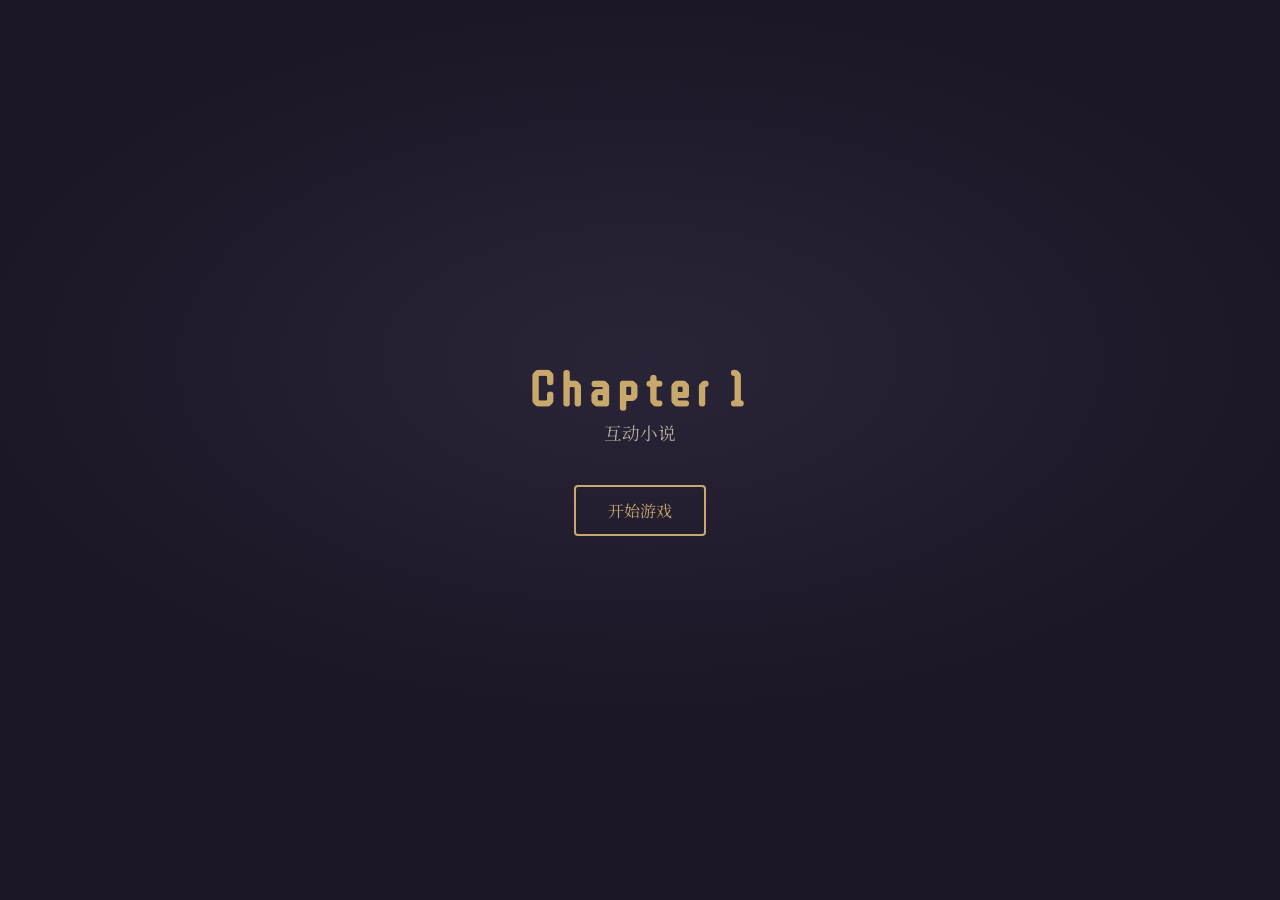
==== index.html @ e301a047 "0.1version" ====
<!DOCTYPE html>
<html lang="zh-CN">
<head>
  <meta charset="UTF-8" />
  <meta name="viewport" content="width=device-width, initial-scale=1.0" />
  <title>Chapter 1 · 互动小说</title>
  <link rel="stylesheet" href="style.css" />
  <link rel="preconnect" href="https://fonts.googleapis.com" />
  <link rel="preconnect" href="https://fonts.gstatic.com" crossorigin />
  <link href="https://fonts.googleapis.com/css2?family=Noto+Serif+SC:wght@400;600;700&family=ZCOOL+QingKe+HuangYou&display=swap" rel="stylesheet" />
</head>
<body>
  <div id="app">
    <section id="title-screen" class="screen active">
      <div class="title-content">
        <h1 class="game-title">Chapter 1</h1>
        <p class="game-subtitle">互动小说</p>
        <button id="start-btn" class="btn-primary">开始游戏</button>
      </div>
    </section>

    <section id="story-screen" class="screen">
      <div class="game-canvas-wrap">
        <div id="game-canvas" class="game-canvas">
          <div class="story-viewport">
        <!-- 场景背景图（可替换） -->
        <div id="scene-bg" class="scene-bg">
          <img id="scene-bg-img" class="scene-bg-img" alt="" />
        </div>
        <!-- 角色立绘（可替换，有台词时显示） -->
        <div id="character-wrap" class="character-wrap hidden">
          <img id="character-img" class="character-img" alt="" />
        </div>
        <!-- 左上角文本框（方框）：场景念白 + 对话以历史记录形式展示 -->
        <div id="text-box" class="text-box">
          <div class="text-box-header">
            对话 <span class="text-box-hint">点击收起</span>
          </div>
          <div id="text-box-content" class="text-box-inner"></div>
        </div>
        <div id="choices-container" class="choices-container"></div>
        <!-- 右下角手机图标：前往下一场景（仅场景末显示） -->
        <button id="phone-btn" class="icon-btn hidden" title="前往下一场景" aria-label="前往下一场景">
          <svg class="phone-icon" viewBox="0 0 24 24" fill="none" stroke="currentColor" stroke-width="2">
            <rect x="5" y="2" width="14" height="20" rx="2" ry="2"/>
            <line x1="12" y1="18" x2="12" y2="18"/>
          </svg>
        </button>
        <!-- 左下角物品栏按钮 -->
        <button id="inventory-btn" class="icon-btn hidden" title="物品栏" aria-label="物品栏">
          <svg class="inventory-icon" viewBox="0 0 24 24" fill="none" stroke="currentColor" stroke-width="2">
            <path d="M21 16V8a2 2 0 0 0-1-1.73l-7-4a2 2 0 0 0-2 0l-7 4A2 2 0 0 0 3 8v8a2 2 0 0 0 1 1.73l7 4a2 2 0 0 0 2 0l7-4A2 2 0 0 0 21 16z"/>
            <polyline points="3.27 6.96 12 12.01 20.73 6.96"/>
            <line x1="12" y1="22.08" x2="12" y2="12"/>
          </svg>
        </button>
          </div>
        </div>
      </div>
    </section>

    <section id="end-screen" class="screen">
      <div class="end-content">
        <h2>Chapter 1 · 完</h2>
        <p id="end-message" class="end-message"></p>
        <button id="restart-btn" class="btn-primary">重新开始</button>
      </div>
    </section>
  </div>
  <script src="assets/config.js"></script>
  <script src="script.js"></script>
</body>
</html>
---- style.css ----
/* ===== 基础与变量 ===== */
:root {
  --bg-dark: #1a1625;
  --bg-panel: rgba(30, 26, 40, 0.92);
  --text-primary: #f0ebe3;
  --text-secondary: #b8b0a0;
  --accent: #c9a86c;
  --accent-hover: #e0c88a;
  --border-subtle: rgba(201, 168, 108, 0.35);
  --font-serif: "Noto Serif SC", "SimSun", serif;
  --font-display: "ZCOOL QingKe HuangYou", "Noto Serif SC", serif;
  --shadow-soft: 0 4px 24px rgba(0, 0, 0, 0.4);
  --game-scale: 1;
}

* {
  box-sizing: border-box;
  margin: 0;
  padding: 0;
}

html, body {
  height: 100%;
  overflow: hidden;
  font-family: var(--font-serif);
  background: var(--bg-dark);
  color: var(--text-primary);
}

#app {
  height: 100%;
  position: relative;
}

.screen {
  position: absolute;
  inset: 0;
  display: none;
  align-items: center;
  justify-content: center;
  padding: 1.5rem;
}

.screen.active {
  display: flex;
}

/* ===== 标题界面 ===== */
#title-screen {
  background: radial-gradient(ellipse 80% 60% at 50% 40%, #2a2438 0%, #1a1625 70%);
}

.title-content {
  text-align: center;
  max-width: 420px;
}

.game-title {
  font-family: var(--font-display);
  font-size: clamp(2rem, 6vw, 3rem);
  font-weight: 700;
  color: var(--accent);
  letter-spacing: 0.15em;
  margin-bottom: 0.5rem;
}

.game-subtitle {
  font-size: 1.1rem;
  color: var(--text-secondary);
  margin-bottom: 2.5rem;
}

.btn-primary {
  font-family: var(--font-serif);
  font-size: 1rem;
  padding: 0.75rem 2rem;
  background: transparent;
  color: var(--accent);
  border: 2px solid var(--accent);
  border-radius: 4px;
  cursor: pointer;
  transition: background 0.2s, color 0.2s, transform 0.15s;
}

.btn-primary:hover {
  background: var(--accent);
  color: var(--bg-dark);
  transform: translateY(-2px);
}

/* ===== 故事界面：固定分辨率 1920×1080 ===== */
#story-screen {
  padding: 0;
  align-items: center;
  justify-content: center;
}

.game-canvas-wrap {
  width: 100%;
  height: 100%;
  display: flex;
  align-items: center;
  justify-content: center;
  background: var(--bg-dark);
  overflow: hidden;
}

.game-canvas {
  width: 1920px;
  height: 1080px;
  position: relative;
  flex-shrink: 0;
  transform: scale(var(--game-scale));
  transform-origin: center center;
}

.story-viewport {
  width: 100%;
  height: 100%;
  position: relative;
  overflow: hidden;
}

/* 场景背景图（可替换）：按 1920×1080 裁剪填充 */
.scene-bg {
  position: absolute;
  inset: 0;
  z-index: 0;
  background: linear-gradient(180deg, #252030 0%, #1a1625 50%);
}

.scene-bg-img {
  width: 100%;
  height: 100%;
  object-fit: cover;
  object-position: center;
  display: block;
}

.scene-bg-img[src=""],
.scene-bg-img:not([src]) {
  opacity: 0;
}

/* 角色立绘（可替换），位置基于 1920×1080 */
.character-wrap {
  position: absolute;
  right: 40px;
  bottom: 130px;
  max-width: 760px;
  max-height: 810px;
  z-index: 2;
  display: flex;
  align-items: flex-end;
  justify-content: flex-end;
}

.character-wrap.hidden {
  display: none;
}

.character-img {
  max-height: 810px;
  width: auto;
  object-fit: contain;
  object-position: bottom;
  filter: drop-shadow(0 4px 20px rgba(0, 0, 0, 0.35));
}

/* 左上角文本框（方框展示），尺寸基于 1920×1080 画布 */
.text-box {
  position: absolute;
  top: 20px;
  left: 20px;
  width: 520px;
  max-width: calc(100% - 40px);
  height: calc(100vh * 0.65);
  z-index: 3;
  border: 2px solid var(--border-subtle);
  border-radius: 8px;
  background: var(--bg-panel);
  box-shadow: var(--shadow-soft);
  overflow: hidden;
  transition: all 0.3s ease;
  cursor: pointer;
}

/* 对话框收起状态：只有标题栏可见 */
.text-box.collapsed {
  height: 36px;
}

.text-box.collapsed .text-box-inner {
  display: none;
}

.text-box-header {
  display: none;
  padding: 6px 16px;
  font-size: 12px;
  color: var(--text-secondary);
  background: var(--bg-panel);
  border-bottom: 1px solid var(--border-subtle);
}

.text-box.collapsed .text-box-header {
  display: block;
}

.text-box-hint {
  display: inline-block;
  font-size: 10px;
  color: var(--text-muted);
  opacity: 0.6;
}

.text-box-inner {
  padding: 16px 20px;
  overflow-y: auto;
  height: calc(100% - 32px);
  scroll-behavior: smooth;
}

/* 自定义滚动条 */
.text-box-inner::-webkit-scrollbar {
  width: 6px;
}

.text-box-inner::-webkit-scrollbar-track {
  background: transparent;
}

.text-box-inner::-webkit-scrollbar-thumb {
  background: var(--border-subtle);
  border-radius: 3px;
}

.text-box-inner::-webkit-scrollbar-thumb:hover {
  background: var(--text-muted);
}

/* 场景念白：每段为一块，可滚动查看前文 */
.text-box-inner .narrative-block {
  font-size: 16px;
  line-height: 1.8;
  color: var(--text-primary);
  white-space: pre-line;
  margin: 0 0 0.75rem 0;
}

.text-box-inner .narrative-block.document {
  font-size: 0.85rem;
  line-height: 1.7;
  color: var(--text-secondary);
}

/* 对话：聊天记录形式，角色 + 台词，可看到前面说了什么 */
.text-box-inner .dialogue-line {
  margin: 0.5rem 0;
  font-size: 0.95rem;
  line-height: 1.65;
}

.text-box-inner .dialogue-line .speaker {
  color: var(--accent);
  font-weight: 600;
  margin-right: 0.35rem;
}

/* 选项 */
.choices-container {
  position: absolute;
  left: 20px;
  bottom: 80px;
  max-width: 520px;
  display: flex;
  flex-wrap: wrap;
  gap: 8px;
  z-index: 4;
}

.choices-container:empty {
  display: none;
}

.choice-btn {
  font-family: var(--font-serif);
  font-size: 0.9rem;
  padding: 0.5rem 1rem;
  background: var(--bg-panel);
  color: var(--text-primary);
  border: 1px solid var(--border-subtle);
  border-radius: 6px;
  cursor: pointer;
  transition: border-color 0.2s, background 0.2s, color 0.2s;
}

.choice-btn:hover {
  border-color: var(--accent);
  background: rgba(201, 168, 108, 0.12);
  color: var(--accent-hover);
}

/* ===== 右下角图标按钮（统一风格） ===== */
.icon-btn {
  position: fixed;
  bottom: 20px;
  width: 54px;
  height: 54px;
  border-radius: 50%;
  background: rgba(201, 168, 108, 0.15);
  border: 2px solid rgba(201, 168, 108, 0.5);
  cursor: pointer;
  display: flex;
  align-items: center;
  justify-content: center;
  transition: all 0.3s ease;
  backdrop-filter: blur(8px);
  box-shadow:
    0 4px 20px rgba(0, 0, 0, 0.3),
    inset 0 1px 0 rgba(255, 255, 255, 0.1);
}

.icon-btn:hover {
  background: rgba(201, 168, 108, 0.35);
  border-color: rgba(201, 168, 108, 0.8);
  transform: scale(1.08);
  box-shadow:
    0 6px 28px rgba(201, 168, 108, 0.25),
    inset 0 1px 0 rgba(255, 255, 255, 0.15);
}

.icon-btn:active {
  transform: scale(0.96);
}

.icon-btn.hidden {
  display: none;
}

/* 手机按钮 */
#phone-btn {
  right: 90px;
}

/* 物品栏按钮 */
#inventory-btn {
  right: 20px;
}

.icon-btn svg {
  width: 26px;
  height: 26px;
  color: rgba(201, 168, 108, 0.9);
  filter: drop-shadow(0 1px 2px rgba(0, 0, 0, 0.3));
  transition: color 0.3s ease;
}

.icon-btn:hover svg {
  color: #e0c88a;
}

/* ===== 结束界面 ===== */
#end-screen {
  background: var(--bg-dark);
}

.end-content {
  text-align: center;
  max-width: 360px;
}

.end-content h2 {
  font-family: var(--font-display);
  font-size: 1.5rem;
  color: var(--accent);
  margin-bottom: 1rem;
}

.end-message {
  color: var(--text-secondary);
  line-height: 1.7;
  margin-bottom: 1.5rem;
}

#restart-btn {
  margin-top: 0.5rem;
}

/* ===== 过渡 ===== */
.text-box-inner .narrative-block,
.text-box-inner .dialogue-line {
  animation: fadeIn 0.3s ease-out;
}

/* 角色立绘可点击推进，提示 */
.character-wrap.clickable {
  cursor: pointer;
}
.character-wrap.clickable:hover {
  filter: brightness(1.05);
}

@keyframes fadeIn {
  from { opacity: 0; transform: translateY(4px); }
  to { opacity: 1; transform: translateY(0); }
}

/* ===== 互动元素层 ===== */
.interaction-layer {
  position: absolute;
  inset: 0;
  z-index: 1;
  pointer-events: none;
}

.interaction-hotspot {
  position: absolute;
  cursor: pointer;
  border-radius: 8px;
  background: rgba(201, 168, 108, 0.08);
  border: 2px solid rgba(201, 168, 108, 0.25);
  transition: background 0.2s, border-color 0.2s;
  pointer-events: auto;
  overflow: visible;
}

.interaction-hotspot:hover,
.interaction-hotspot:active {
  background: rgba(201, 168, 108, 0.2);
  border-color: rgba(201, 168, 108, 0.6);
}

/* 有图片时隐藏默认边框和提示 */
.interaction-hotspot:has(.interaction-img) {
  background: transparent;
  border: none;
}

.interaction-hotspot .interaction-img {
  width: 100%;
  height: 100%;
  object-fit: contain;
  object-position: center;
  display: block;
  border-radius: 8px;
  pointer-events: none;
}

/* 有图片时悬停边框 */
.interaction-hotspot:has(.interaction-img):hover {
  border: 2px solid rgba(201, 168, 108, 0.6);
}

/* 无图片时显示名称提示 */
.interaction-hotspot:not(:has(.interaction-img))::after {
  content: attr(title);
  position: absolute;
  bottom: calc(100% + 8px);
  left: 50%;
  transform: translateX(-50%);
  padding: 4px 10px;
  background: var(--bg-panel);
  border: 1px solid var(--border-subtle);
  border-radius: 4px;
  font-size: 0.8rem;
  color: var(--accent);
  white-space: nowrap;
  opacity: 0;
  pointer-events: none;
  transition: opacity 0.2s;
}

.interaction-hotspot:not(:has(.interaction-img)):hover::after {
  opacity: 1;
}

/* ===== 互动弹窗 ===== */
.interaction-popup {
  position: absolute;
  inset: 0;
  z-index: 10;
  display: flex;
  align-items: center;
  justify-content: center;
  background: rgba(0, 0, 0, 0.6);
  backdrop-filter: blur(4px);
  pointer-events: auto;
}

.interaction-popup.hidden {
  display: none;
}

.interaction-popup .popup-content {
  background: var(--bg-panel);
  border: 2px solid var(--border-subtle);
  border-radius: 12px;
  padding: 24px 32px;
  max-width: 480px;
  width: 90%;
  box-shadow: var(--shadow-soft);
  animation: fadeIn 0.25s ease-out;
}

.interaction-popup .popup-title {
  font-family: var(--font-display);
  font-size: 1.3rem;
  color: var(--accent);
  margin-bottom: 12px;
  padding-bottom: 10px;
  border-bottom: 1px solid var(--border-subtle);
}

.interaction-popup .popup-desc {
  font-size: 1rem;
  line-height: 1.8;
  color: var(--text-primary);
  white-space: pre-line;
  margin-bottom: 20px;
}

.interaction-popup .popup-close {
  display: block;
  width: 100%;
  font-family: var(--font-serif);
  font-size: 0.95rem;
  padding: 10px;
  background: transparent;
  color: var(--accent);
  border: 1px solid var(--border-subtle);
  border-radius: 6px;
  cursor: pointer;
  transition: background 0.2s, border-color 0.2s;
}

.interaction-popup .popup-close:hover {
  background: rgba(201, 168, 108, 0.1);
  border-color: var(--accent);
}

/* ===== 手机下拉菜单 ===== */
.phone-menu {
  position: absolute;
  bottom: 80px;
  right: 20px;
  width: 240px;
  z-index: 6;
  background: var(--bg-panel);
  border: 2px solid var(--border-subtle);
  border-radius: 12px;
  box-shadow: var(--shadow-soft);
  overflow: hidden;
  animation: slideUp 0.2s ease-out;
}

.phone-menu.hidden {
  display: none;
}

@keyframes slideUp {
  from {
    opacity: 0;
    transform: translateY(12px);
  }
  to {
    opacity: 1;
    transform: translateY(0);
  }
}

.phone-menu-header {
  padding: 12px 16px;
  font-family: var(--font-display);
  font-size: 1rem;
  color: var(--accent);
  border-bottom: 1px solid var(--border-subtle);
  background: rgba(201, 168, 108, 0.08);
}

.phone-menu-list {
  max-height: 320px;
  overflow-y: auto;
}

.phone-menu-item {
  display: block;
  width: 100%;
  padding: 10px 16px;
  font-family: var(--font-serif);
  font-size: 0.95rem;
  color: var(--text-primary);
  background: transparent;
  border: none;
  border-bottom: 1px solid rgba(201, 168, 108, 0.1);
  cursor: pointer;
  text-align: left;
  transition: background 0.15s, color 0.15s;
}

.phone-menu-item:hover {
  background: rgba(201, 168, 108, 0.12);
  color: var(--accent-hover);
}

.phone-menu-item.current {
  color: var(--accent);
  background: rgba(201, 168, 108, 0.08);
  font-weight: 600;
}

.phone-menu-item.current::before {
  content: '▶ ';
  font-size: 0.7rem;
}

.phone-menu-close {
  display: block;
  width: 100%;
  padding: 12px 16px;
  font-family: var(--font-serif);
  font-size: 0.9rem;
  color: var(--text-secondary);
  background: transparent;
  border: none;
  border-top: 1px solid var(--border-subtle);
  cursor: pointer;
  text-align: center;
  transition: background 0.15s, color 0.15s;
}

.phone-menu-close:hover {
  background: rgba(201, 168, 108, 0.08);
  color: var(--text-primary);
}

/* ——— 物品栏系统 ——— */
.inventory-btn {
  border: 2px solid rgba(201, 168, 108, 0.5);
}

.inventory-btn:hover {
  border-color: rgba(201, 168, 108, 0.8);
}

.inventory-icon {
  width: 26px;
  height: 26px;
}

.inventory-ui {
  position: fixed;
  right: 20px;
  bottom: 90px;
  width: 220px;
  max-height: 320px;
  background: rgba(30, 26, 40, 0.92);
  border: 2px solid rgba(201, 168, 108, 0.4);
  border-radius: 12px;
  overflow: hidden;
  z-index: 100;
  backdrop-filter: blur(12px);
  box-shadow:
    0 8px 32px rgba(0, 0, 0, 0.5),
    inset 0 1px 0 rgba(255, 255, 255, 0.05);
}

.inventory-ui.hidden {
  display: none;
}

.inventory-header {
  padding: 14px 16px;
  font-family: var(--font-serif);
  font-size: 1rem;
  font-weight: 600;
  color: var(--accent);
  background: rgba(201, 168, 108, 0.12);
  border-bottom: 1px solid rgba(201, 168, 108, 0.3);
  cursor: pointer;
}

.inventory-items {
  padding: 10px;
  max-height: 240px;
  overflow-y: auto;
}

.inventory-items::-webkit-scrollbar {
  width: 6px;
}

.inventory-items::-webkit-scrollbar-track {
  background: rgba(0, 0, 0, 0.2);
  border-radius: 3px;
}

.inventory-items::-webkit-scrollbar-thumb {
  background: rgba(201, 168, 108, 0.4);
  border-radius: 3px;
}

.inventory-empty {
  padding: 20px;
  text-align: center;
  font-family: var(--font-serif);
  font-size: 0.9rem;
  color: var(--text-secondary);
  opacity: 0.7;
}

.inventory-item-btn {
  display: block;
  width: 100%;
  padding: 12px 14px;
  margin-bottom: 6px;
  font-family: var(--font-serif);
  font-size: 0.95rem;
  color: var(--text-primary);
  background: rgba(201, 168, 108, 0.08);
  border: 1px solid rgba(201, 168, 108, 0.2);
  border-radius: 6px;
  cursor: pointer;
  text-align: left;
  transition: all 0.2s ease;
}

.inventory-item-btn:hover {
  background: rgba(201, 168, 108, 0.2);
  border-color: var(--accent);
}

/* ——— 物品查看弹窗 ——— */
.item-view-popup {
  position: fixed;
  top: 0;
  left: 0;
  width: 100%;
  height: 100%;
  background: rgba(0, 0, 0, 0.75);
  backdrop-filter: blur(4px);
  display: flex;
  align-items: center;
  justify-content: center;
  z-index: 200;
}

.item-view-popup.hidden {
  display: none;
}

.item-view-inner {
  position: relative;
  width: 90%;
  max-width: 600px;
  max-height: 80vh;
  background: rgba(30, 26, 40, 0.98);
  border: 2px solid rgba(201, 168, 108, 0.4);
  border-radius: 12px;
  overflow: hidden;
  backdrop-filter: blur(12px);
  box-shadow:
    0 12px 48px rgba(0, 0, 0, 0.6),
    inset 0 1px 0 rgba(255, 255, 255, 0.05);
  z-index: 1;
}

.item-view-content {
  max-height: 80vh;
  padding: 28px;
  overflow-y: auto;
}

.item-view-content::-webkit-scrollbar {
  width: 6px;
}

.item-view-content::-webkit-scrollbar-track {
  background: rgba(0, 0, 0, 0.2);
}

.item-view-content::-webkit-scrollbar-thumb {
  background: rgba(201, 168, 108, 0.4);
  border-radius: 3px;
}

.item-view-close-btn {
  position: absolute;
  top: 12px;
  right: 12px;
  width: 32px;
  height: 32px;
  background: rgba(201, 168, 108, 0.15);
  border: 1px solid rgba(201, 168, 108, 0.4);
  border-radius: 50%;
  color: rgba(201, 168, 108, 0.8);
  font-size: 1.2rem;
  line-height: 1;
  cursor: pointer;
  display: flex;
  align-items: center;
  justify-content: center;
  transition: all 0.2s ease;
  z-index: 10;
}

.item-view-close-btn:hover {
  background: rgba(201, 168, 108, 0.3);
  border-color: rgba(201, 168, 108, 0.7);
  color: #e0c88a;
}

.item-view-title {
  font-family: var(--font-serif);
  font-size: 1.4rem;
  font-weight: 700;
  color: var(--accent);
  margin-bottom: 18px;
  padding-bottom: 14px;
  border-bottom: 1px solid rgba(201, 168, 108, 0.3);
}

.item-view-text {
  font-family: var(--font-serif);
  font-size: 1rem;
  color: var(--text-primary);
  line-height: 1.8;
}

.item-view-text p {
  margin-bottom: 0.8em;
}

.item-view-text hr {
  border: none;
  border-top: 1px solid var(--border-subtle);
  margin: 16px 0;
}

/* 密码输入框 */
.password-input {
  width: 100%;
  padding: 10px 14px;
  font-family: var(--font-serif);
  font-size: 1.1rem;
  color: var(--text-primary);
  background: rgba(20, 18, 15, 0.8);
  border: 1px solid var(--accent);
  border-radius: 4px;
  text-align: center;
  letter-spacing: 4px;
  margin-top: 10px;
}

.password-input:focus {
  outline: none;
  box-shadow: 0 0 0 2px rgba(201, 168, 108, 0.3);
}
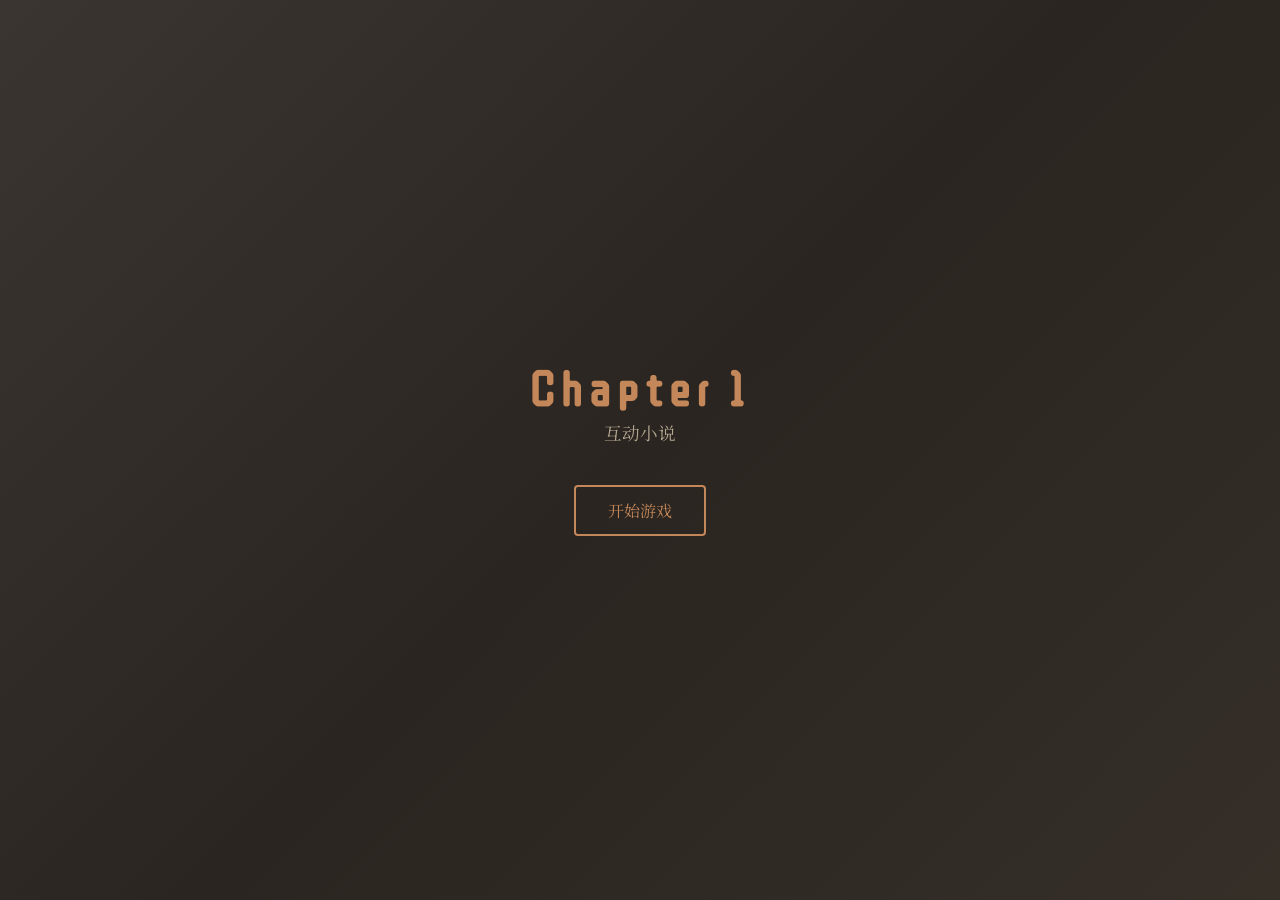
==== commit 7c770df8: "voice casting, bg image, UI update voice casting and bg image, also some UI things" ====
--- a/index.html
+++ b/index.html
@@ -23,37 +23,37 @@
       <div class="game-canvas-wrap">
         <div id="game-canvas" class="game-canvas">
           <div class="story-viewport">
-        <!-- 场景背景图（可替换） -->
-        <div id="scene-bg" class="scene-bg">
-          <img id="scene-bg-img" class="scene-bg-img" alt="" />
-        </div>
-        <!-- 角色立绘（可替换，有台词时显示） -->
-        <div id="character-wrap" class="character-wrap hidden">
-          <img id="character-img" class="character-img" alt="" />
-        </div>
-        <!-- 左上角文本框（方框）：场景念白 + 对话以历史记录形式展示 -->
-        <div id="text-box" class="text-box">
-          <div class="text-box-header">
-            对话 <span class="text-box-hint">点击收起</span>
-          </div>
-          <div id="text-box-content" class="text-box-inner"></div>
-        </div>
-        <div id="choices-container" class="choices-container"></div>
-        <!-- 右下角手机图标：前往下一场景（仅场景末显示） -->
-        <button id="phone-btn" class="icon-btn hidden" title="前往下一场景" aria-label="前往下一场景">
-          <svg class="phone-icon" viewBox="0 0 24 24" fill="none" stroke="currentColor" stroke-width="2">
-            <rect x="5" y="2" width="14" height="20" rx="2" ry="2"/>
-            <line x1="12" y1="18" x2="12" y2="18"/>
-          </svg>
-        </button>
-        <!-- 左下角物品栏按钮 -->
-        <button id="inventory-btn" class="icon-btn hidden" title="物品栏" aria-label="物品栏">
-          <svg class="inventory-icon" viewBox="0 0 24 24" fill="none" stroke="currentColor" stroke-width="2">
-            <path d="M21 16V8a2 2 0 0 0-1-1.73l-7-4a2 2 0 0 0-2 0l-7 4A2 2 0 0 0 3 8v8a2 2 0 0 0 1 1.73l7 4a2 2 0 0 0 2 0l7-4A2 2 0 0 0 21 16z"/>
-            <polyline points="3.27 6.96 12 12.01 20.73 6.96"/>
-            <line x1="12" y1="22.08" x2="12" y2="12"/>
-          </svg>
-        </button>
+            <!-- 场景背景图（可替换） -->
+            <div id="scene-bg" class="scene-bg">
+              <img id="scene-bg-img" class="scene-bg-img" alt="" />
+            </div>
+            <!-- 角色立绘（可替换，有台词时显示） -->
+            <div id="character-wrap" class="character-wrap hidden">
+              <img id="character-img" class="character-img" alt="" />
+            </div>
+            <!-- 左上角文本框（方框）：场景念白 + 对话以历史记录形式展示 -->
+            <div id="text-box" class="text-box">
+              <div class="text-box-header">
+                对话 <span class="text-box-hint">点击收起</span>
+              </div>
+              <div id="text-box-content" class="text-box-inner"></div>
+            </div>
+            <div id="choices-container" class="choices-container"></div>
+            <!-- 右下角手机图标：前往下一场景（仅场景末显示） -->
+            <button id="phone-btn" class="icon-btn hidden" title="前往下一场景" aria-label="前往下一场景">
+              <svg class="phone-icon" viewBox="0 0 24 24" fill="none" stroke="currentColor" stroke-width="2">
+                <rect x="5" y="2" width="14" height="20" rx="2" ry="2"/>
+                <line x1="12" y1="18" x2="12" y2="18"/>
+              </svg>
+            </button>
+            <!-- 左下角物品栏按钮 -->
+            <button id="inventory-btn" class="icon-btn hidden" title="物品栏" aria-label="物品栏">
+              <svg class="inventory-icon" viewBox="0 0 24 24" fill="none" stroke="currentColor" stroke-width="2">
+                <path d="M21 16V8a2 2 0 0 0-1-1.73l-7-4a2 2 0 0 0-2 0l-7 4A2 2 0 0 0 3 8v8a2 2 0 0 0 1 1.73l7 4a2 2 0 0 0 2 0l7-4A2 2 0 0 0 21 16z"/>
+                <polyline points="3.27 6.96 12 12.01 20.73 6.96"/>
+                <line x1="12" y1="22.08" x2="12" y2="12"/>
+              </svg>
+            </button>
           </div>
         </div>
       </div>
--- a/style.css
+++ b/style.css
@@ -1,15 +1,16 @@
 /* ===== 基础与变量 ===== */
 :root {
-  --bg-dark: #1a1625;
-  --bg-panel: rgba(30, 26, 40, 0.92);
-  --text-primary: #f0ebe3;
-  --text-secondary: #b8b0a0;
-  --accent: #c9a86c;
-  --accent-hover: #e0c88a;
-  --border-subtle: rgba(201, 168, 108, 0.35);
+  --bg-dark: #2a2520;
+  --bg-panel: rgba(45, 40, 35, 0.88);
+  --text-primary: #e8dfd0;
+  --text-secondary: #b5a890;
+  --text-muted: #8a7d6a;
+  --accent: #c4875a;
+  --accent-hover: #d4a07a;
+  --border-subtle: rgba(196, 135, 90, 0.4);
   --font-serif: "Noto Serif SC", "SimSun", serif;
   --font-display: "ZCOOL QingKe HuangYou", "Noto Serif SC", serif;
-  --shadow-soft: 0 4px 24px rgba(0, 0, 0, 0.4);
+  --shadow-soft: 0 4px 24px rgba(0, 0, 0, 0.35);
   --game-scale: 1;
 }
 
@@ -47,7 +48,7 @@
 
 /* ===== 标题界面 ===== */
 #title-screen {
-  background: radial-gradient(ellipse 80% 60% at 50% 40%, #2a2438 0%, #1a1625 70%);
+  background: linear-gradient(135deg, #3a3530 0%, #2a2520 50%, #352f28 100%);
 }
 
 .title-content {
@@ -126,7 +127,7 @@
   position: absolute;
   inset: 0;
   z-index: 0;
-  background: linear-gradient(180deg, #252030 0%, #1a1625 50%);
+  background: linear-gradient(180deg, #3a3530 0%, #2a2520 50%);
 }
 
 .scene-bg-img {
@@ -297,7 +298,7 @@
 
 .choice-btn:hover {
   border-color: var(--accent);
-  background: rgba(201, 168, 108, 0.12);
+  background: rgba(196, 135, 90, 0.12);
   color: var(--accent-hover);
 }
 
@@ -308,8 +309,8 @@
   width: 54px;
   height: 54px;
   border-radius: 50%;
-  background: rgba(201, 168, 108, 0.15);
-  border: 2px solid rgba(201, 168, 108, 0.5);
+  background: rgba(196, 135, 90, 0.2);
+  border: 2px solid rgba(196, 135, 90, 0.5);
   cursor: pointer;
   display: flex;
   align-items: center;
@@ -318,16 +319,16 @@
   backdrop-filter: blur(8px);
   box-shadow:
     0 4px 20px rgba(0, 0, 0, 0.3),
-    inset 0 1px 0 rgba(255, 255, 255, 0.1);
+    inset 0 1px 0 rgba(255, 255, 255, 0.08);
 }
 
 .icon-btn:hover {
-  background: rgba(201, 168, 108, 0.35);
-  border-color: rgba(201, 168, 108, 0.8);
+  background: rgba(196, 135, 90, 0.35);
+  border-color: rgba(196, 135, 90, 0.8);
   transform: scale(1.08);
   box-shadow:
-    0 6px 28px rgba(201, 168, 108, 0.25),
-    inset 0 1px 0 rgba(255, 255, 255, 0.15);
+    0 6px 28px rgba(196, 135, 90, 0.25),
+    inset 0 1px 0 rgba(255, 255, 255, 0.1);
 }
 
 .icon-btn:active {
@@ -351,13 +352,13 @@
 .icon-btn svg {
   width: 26px;
   height: 26px;
-  color: rgba(201, 168, 108, 0.9);
+  color: rgba(196, 135, 90, 0.9);
   filter: drop-shadow(0 1px 2px rgba(0, 0, 0, 0.3));
   transition: color 0.3s ease;
 }
 
 .icon-btn:hover svg {
-  color: #e0c88a;
+  color: #d4a07a;
 }
 
 /* ===== 结束界面 ===== */
@@ -418,8 +419,8 @@
   position: absolute;
   cursor: pointer;
   border-radius: 8px;
-  background: rgba(201, 168, 108, 0.08);
-  border: 2px solid rgba(201, 168, 108, 0.25);
+  background: rgba(196, 135, 90, 0.1);
+  border: 2px solid rgba(196, 135, 90, 0.3);
   transition: background 0.2s, border-color 0.2s;
   pointer-events: auto;
   overflow: visible;
@@ -427,8 +428,8 @@
 
 .interaction-hotspot:hover,
 .interaction-hotspot:active {
-  background: rgba(201, 168, 108, 0.2);
-  border-color: rgba(201, 168, 108, 0.6);
+  background: rgba(196, 135, 90, 0.2);
+  border-color: rgba(196, 135, 90, 0.6);
 }
 
 /* 有图片时隐藏默认边框和提示 */
@@ -449,7 +450,7 @@
 
 /* 有图片时悬停边框 */
 .interaction-hotspot:has(.interaction-img):hover {
-  border: 2px solid rgba(201, 168, 108, 0.6);
+  border: 2px solid rgba(196, 135, 90, 0.6);
 }
 
 /* 无图片时显示名称提示 */
@@ -475,68 +476,43 @@
   opacity: 1;
 }
 
-/* ===== 互动弹窗 ===== */
+/* ===== 互动浮动信息框 ===== */
 .interaction-popup {
   position: absolute;
-  inset: 0;
   z-index: 10;
-  display: flex;
-  align-items: center;
-  justify-content: center;
-  background: rgba(0, 0, 0, 0.6);
-  backdrop-filter: blur(4px);
-  pointer-events: auto;
-}
-
-.interaction-popup.hidden {
-  display: none;
-}
-
-.interaction-popup .popup-content {
   background: var(--bg-panel);
   border: 2px solid var(--border-subtle);
   border-radius: 12px;
-  padding: 24px 32px;
-  max-width: 480px;
-  width: 90%;
+  padding: 16px 20px;
+  width: 320px;
+  max-width: 90%;
   box-shadow: var(--shadow-soft);
-  animation: fadeIn 0.25s ease-out;
+  pointer-events: auto;
+  animation: fadeIn 0.2s ease-out;
+}
+
+.interaction-popup.hidden {
+  display: none;
 }
 
 .interaction-popup .popup-title {
   font-family: var(--font-display);
-  font-size: 1.3rem;
-  color: var(--accent);
-  margin-bottom: 12px;
-  padding-bottom: 10px;
+  font-size: 1.1rem;
+  color: var(--accent);
+  margin-bottom: 10px;
+  padding-bottom: 8px;
   border-bottom: 1px solid var(--border-subtle);
 }
 
 .interaction-popup .popup-desc {
-  font-size: 1rem;
-  line-height: 1.8;
+  font-size: 0.95rem;
+  line-height: 1.7;
   color: var(--text-primary);
   white-space: pre-line;
-  margin-bottom: 20px;
 }
 
 .interaction-popup .popup-close {
-  display: block;
-  width: 100%;
-  font-family: var(--font-serif);
-  font-size: 0.95rem;
-  padding: 10px;
-  background: transparent;
-  color: var(--accent);
-  border: 1px solid var(--border-subtle);
-  border-radius: 6px;
-  cursor: pointer;
-  transition: background 0.2s, border-color 0.2s;
-}
-
-.interaction-popup .popup-close:hover {
-  background: rgba(201, 168, 108, 0.1);
-  border-color: var(--accent);
+  display: none;
 }
 
 /* ===== 手机下拉菜单 ===== */
@@ -575,7 +551,7 @@
   font-size: 1rem;
   color: var(--accent);
   border-bottom: 1px solid var(--border-subtle);
-  background: rgba(201, 168, 108, 0.08);
+  background: rgba(196, 135, 90, 0.08);
 }
 
 .phone-menu-list {
@@ -592,20 +568,20 @@
   color: var(--text-primary);
   background: transparent;
   border: none;
-  border-bottom: 1px solid rgba(201, 168, 108, 0.1);
+  border-bottom: 1px solid rgba(196, 135, 90, 0.12);
   cursor: pointer;
   text-align: left;
   transition: background 0.15s, color 0.15s;
 }
 
 .phone-menu-item:hover {
-  background: rgba(201, 168, 108, 0.12);
+  background: rgba(196, 135, 90, 0.12);
   color: var(--accent-hover);
 }
 
 .phone-menu-item.current {
   color: var(--accent);
-  background: rgba(201, 168, 108, 0.08);
+  background: rgba(196, 135, 90, 0.08);
   font-weight: 600;
 }
 
@@ -630,17 +606,17 @@
 }
 
 .phone-menu-close:hover {
-  background: rgba(201, 168, 108, 0.08);
+  background: rgba(196, 135, 90, 0.08);
   color: var(--text-primary);
 }
 
 /* ——— 物品栏系统 ——— */
 .inventory-btn {
-  border: 2px solid rgba(201, 168, 108, 0.5);
+  border: 2px solid rgba(196, 135, 90, 0.5);
 }
 
 .inventory-btn:hover {
-  border-color: rgba(201, 168, 108, 0.8);
+  border-color: rgba(196, 135, 90, 0.8);
 }
 
 .inventory-icon {
@@ -649,19 +625,19 @@
 }
 
 .inventory-ui {
-  position: fixed;
+  position: absolute;
+  bottom: 82px;
   right: 20px;
-  bottom: 90px;
-  width: 220px;
-  max-height: 320px;
-  background: rgba(30, 26, 40, 0.92);
-  border: 2px solid rgba(201, 168, 108, 0.4);
+  width: 280px;
+  max-height: 360px;
+  background: rgba(45, 40, 35, 0.92);
+  border: 2px solid rgba(196, 135, 90, 0.4);
   border-radius: 12px;
   overflow: hidden;
   z-index: 100;
   backdrop-filter: blur(12px);
   box-shadow:
-    0 8px 32px rgba(0, 0, 0, 0.5),
+    0 8px 32px rgba(0, 0, 0, 0.4),
     inset 0 1px 0 rgba(255, 255, 255, 0.05);
 }
 
@@ -675,8 +651,8 @@
   font-size: 1rem;
   font-weight: 600;
   color: var(--accent);
-  background: rgba(201, 168, 108, 0.12);
-  border-bottom: 1px solid rgba(201, 168, 108, 0.3);
+  background: rgba(196, 135, 90, 0.12);
+  border-bottom: 1px solid rgba(196, 135, 90, 0.3);
   cursor: pointer;
 }
 
@@ -696,7 +672,7 @@
 }
 
 .inventory-items::-webkit-scrollbar-thumb {
-  background: rgba(201, 168, 108, 0.4);
+  background: rgba(196, 135, 90, 0.4);
   border-radius: 3px;
 }
 
@@ -717,8 +693,8 @@
   font-family: var(--font-serif);
   font-size: 0.95rem;
   color: var(--text-primary);
-  background: rgba(201, 168, 108, 0.08);
-  border: 1px solid rgba(201, 168, 108, 0.2);
+  background: rgba(196, 135, 90, 0.08);
+  border: 1px solid rgba(196, 135, 90, 0.2);
   border-radius: 6px;
   cursor: pointer;
   text-align: left;
@@ -726,75 +702,46 @@
 }
 
 .inventory-item-btn:hover {
-  background: rgba(201, 168, 108, 0.2);
+  background: rgba(196, 135, 90, 0.2);
   border-color: var(--accent);
 }
 
-/* ——— 物品查看弹窗 ——— */
+/* ——— 物品查看浮动框 ——— */
 .item-view-popup {
-  position: fixed;
-  top: 0;
-  left: 0;
-  width: 100%;
-  height: 100%;
-  background: rgba(0, 0, 0, 0.75);
-  backdrop-filter: blur(4px);
-  display: flex;
-  align-items: center;
-  justify-content: center;
+  position: absolute;
   z-index: 200;
-}
-
-.item-view-popup.hidden {
-  display: none;
-}
-
-.item-view-inner {
-  position: relative;
-  width: 90%;
-  max-width: 600px;
-  max-height: 80vh;
-  background: rgba(30, 26, 40, 0.98);
-  border: 2px solid rgba(201, 168, 108, 0.4);
+  background: rgba(45, 40, 35, 0.95);
+  border: 2px solid rgba(196, 135, 90, 0.4);
   border-radius: 12px;
   overflow: hidden;
   backdrop-filter: blur(12px);
   box-shadow:
-    0 12px 48px rgba(0, 0, 0, 0.6),
+    0 12px 48px rgba(0, 0, 0, 0.5),
     inset 0 1px 0 rgba(255, 255, 255, 0.05);
-  z-index: 1;
-}
-
-.item-view-content {
+  pointer-events: auto;
+}
+
+.item-view-popup.hidden {
+  display: none;
+}
+
+.item-view-popup .item-view-inner {
+  position: relative;
   max-height: 80vh;
-  padding: 28px;
   overflow-y: auto;
 }
 
-.item-view-content::-webkit-scrollbar {
-  width: 6px;
-}
-
-.item-view-content::-webkit-scrollbar-track {
-  background: rgba(0, 0, 0, 0.2);
-}
-
-.item-view-content::-webkit-scrollbar-thumb {
-  background: rgba(201, 168, 108, 0.4);
-  border-radius: 3px;
-}
-
-.item-view-close-btn {
-  position: absolute;
-  top: 12px;
-  right: 12px;
-  width: 32px;
-  height: 32px;
-  background: rgba(201, 168, 108, 0.15);
-  border: 1px solid rgba(201, 168, 108, 0.4);
+.item-view-popup .item-view-close-btn {
+  position: absolute;
+  top: 10px;
+  right: 10px;
+  width: 28px;
+  height: 28px;
+  background: rgba(196, 135, 90, 0.15);
+  border: 1px solid rgba(196, 135, 90, 0.4);
   border-radius: 50%;
-  color: rgba(201, 168, 108, 0.8);
-  font-size: 1.2rem;
+  color: rgba(196, 135, 90, 0.8);
+  font-size: 1rem;
   line-height: 1;
   cursor: pointer;
   display: flex;
@@ -804,10 +751,10 @@
   z-index: 10;
 }
 
-.item-view-close-btn:hover {
-  background: rgba(201, 168, 108, 0.3);
-  border-color: rgba(201, 168, 108, 0.7);
-  color: #e0c88a;
+.item-view-popup .item-view-close-btn:hover {
+  background: rgba(196, 135, 90, 0.3);
+  border-color: rgba(196, 135, 90, 0.7);
+  color: #d4a07a;
 }
 
 .item-view-title {
@@ -817,7 +764,7 @@
   color: var(--accent);
   margin-bottom: 18px;
   padding-bottom: 14px;
-  border-bottom: 1px solid rgba(201, 168, 108, 0.3);
+  border-bottom: 1px solid rgba(196, 135, 90, 0.3);
 }
 
 .item-view-text {
@@ -844,7 +791,7 @@
   font-family: var(--font-serif);
   font-size: 1.1rem;
   color: var(--text-primary);
-  background: rgba(20, 18, 15, 0.8);
+  background: rgba(25, 20, 18, 0.8);
   border: 1px solid var(--accent);
   border-radius: 4px;
   text-align: center;
@@ -854,5 +801,5 @@
 
 .password-input:focus {
   outline: none;
-  box-shadow: 0 0 0 2px rgba(201, 168, 108, 0.3);
-}
+  box-shadow: 0 0 0 2px rgba(196, 135, 90, 0.3);
+}
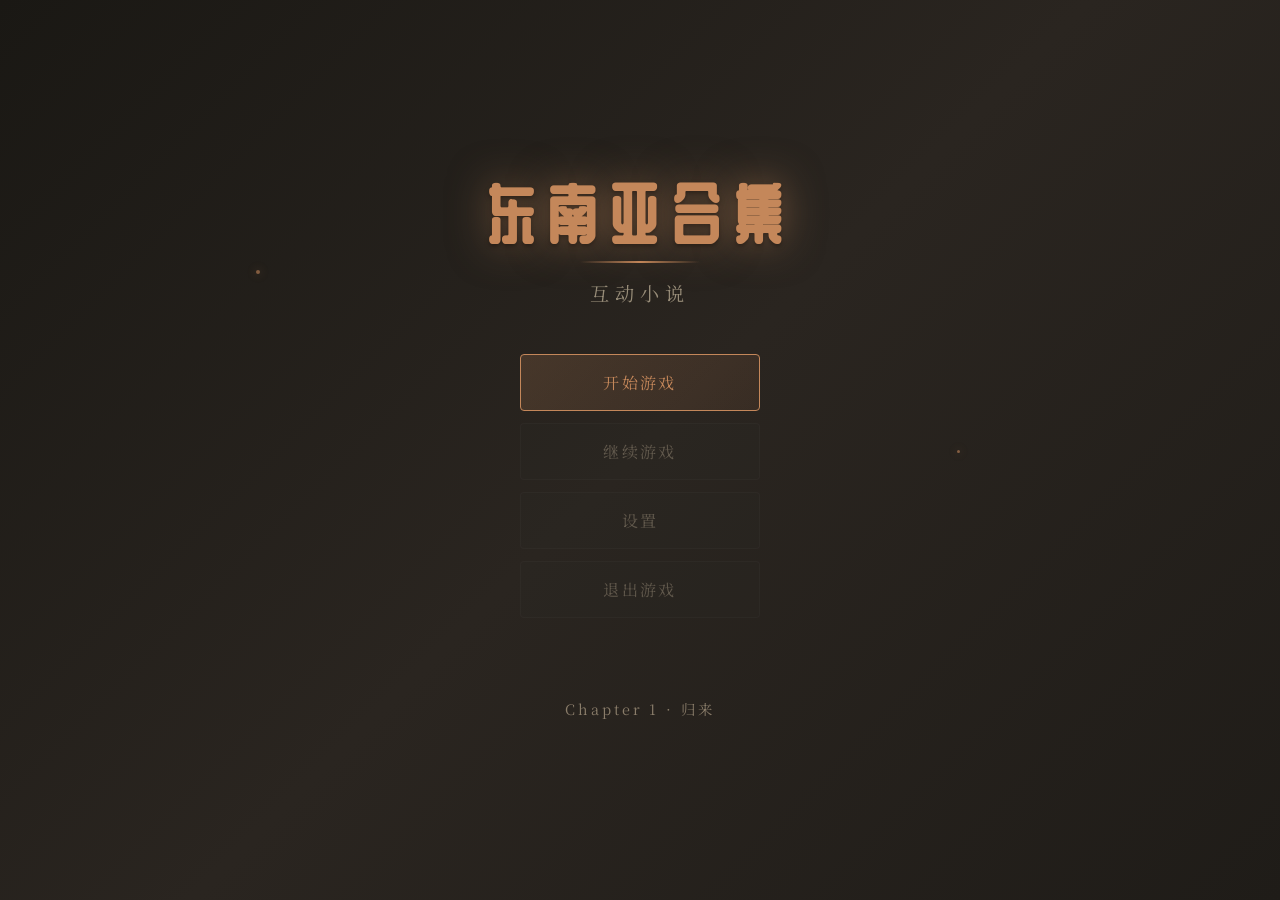
==== commit fe7736dc: "0.1.c Update bg assets; Add Map sys;  Improve some UI/UX." ====
--- a/index.html
+++ b/index.html
@@ -12,10 +12,32 @@
 <body>
   <div id="app">
     <section id="title-screen" class="screen active">
+      <div class="title-bg"></div>
+      <div class="title-particles"></div>
       <div class="title-content">
-        <h1 class="game-title">Chapter 1</h1>
-        <p class="game-subtitle">互动小说</p>
-        <button id="start-btn" class="btn-primary">开始游戏</button>
+        <div class="title-logo">
+          <h1 class="game-title">东南亚合集</h1>
+          <div class="title-divider"></div>
+          <p class="game-subtitle">互动小说</p>
+        </div>
+        <nav class="title-menu">
+          <button id="start-btn" class="menu-btn menu-btn-primary">
+            <span class="menu-btn-text">开始游戏</span>
+            <span class="menu-btn-glow"></span>
+          </button>
+          <button class="menu-btn menu-btn-disabled" disabled>
+            <span class="menu-btn-text">继续游戏</span>
+          </button>
+          <button class="menu-btn menu-btn-disabled" disabled>
+            <span class="menu-btn-text">设置</span>
+          </button>
+          <button class="menu-btn menu-btn-disabled" disabled>
+            <span class="menu-btn-text">退出游戏</span>
+          </button>
+        </nav>
+        <footer class="title-footer">
+          <p>Chapter 1 · 归来</p>
+        </footer>
       </div>
     </section>
 
@@ -39,21 +61,31 @@
               <div id="text-box-content" class="text-box-inner"></div>
             </div>
             <div id="choices-container" class="choices-container"></div>
-            <!-- 右下角手机图标：前往下一场景（仅场景末显示） -->
-            <button id="phone-btn" class="icon-btn hidden" title="前往下一场景" aria-label="前往下一场景">
+            <!-- 右下角手机图标：打开菜单（仅非选项时显示） -->
+            <button id="phone-btn" class="icon-btn hidden" title="菜单" aria-label="菜单">
               <svg class="phone-icon" viewBox="0 0 24 24" fill="none" stroke="currentColor" stroke-width="2">
                 <rect x="5" y="2" width="14" height="20" rx="2" ry="2"/>
                 <line x1="12" y1="18" x2="12" y2="18"/>
               </svg>
             </button>
-            <!-- 左下角物品栏按钮 -->
-            <button id="inventory-btn" class="icon-btn hidden" title="物品栏" aria-label="物品栏">
-              <svg class="inventory-icon" viewBox="0 0 24 24" fill="none" stroke="currentColor" stroke-width="2">
-                <path d="M21 16V8a2 2 0 0 0-1-1.73l-7-4a2 2 0 0 0-2 0l-7 4A2 2 0 0 0 3 8v8a2 2 0 0 0 1 1.73l7 4a2 2 0 0 0 2 0l7-4A2 2 0 0 0 21 16z"/>
-                <polyline points="3.27 6.96 12 12.01 20.73 6.96"/>
-                <line x1="12" y1="22.08" x2="12" y2="12"/>
-              </svg>
-            </button>
+            <!-- 房间导航按钮（左右切换） -->
+            <div id="room-nav" class="room-nav hidden">
+              <button id="room-nav-left" class="room-nav-btn room-nav-left" title="左侧">
+                <svg viewBox="0 0 24 24" fill="none" stroke="currentColor" stroke-width="2">
+                  <polyline points="15 18 9 12 15 6"/>
+                </svg>
+              </button>
+              <button id="room-nav-bottom" class="room-nav-btn room-nav-bottom" title="下方">
+                <svg viewBox="0 0 24 24" fill="none" stroke="currentColor" stroke-width="2">
+                  <polyline points="6 9 12 15 18 9"/>
+                </svg>
+              </button>
+              <button id="room-nav-right" class="room-nav-btn room-nav-right" title="右侧">
+                <svg viewBox="0 0 24 24" fill="none" stroke="currentColor" stroke-width="2">
+                  <polyline points="9 18 15 12 9 6"/>
+                </svg>
+              </button>
+            </div>
           </div>
         </div>
       </div>
--- a/style.css
+++ b/style.css
@@ -29,8 +29,10 @@
 }
 
 #app {
+  width: 100%;
   height: 100%;
   position: relative;
+  overflow: hidden;
 }
 
 .screen {
@@ -47,30 +49,256 @@
 }
 
 /* ===== 标题界面 ===== */
+/* ===== 开始菜单 ===== */
 #title-screen {
-  background: linear-gradient(135deg, #3a3530 0%, #2a2520 50%, #352f28 100%);
+  /* 默认显示，由 .active 类控制显示/隐藏 */
+  display: flex;
+  flex-direction: column;
+  align-items: center;
+  justify-content: center;
+  background: linear-gradient(135deg, #1a1814 0%, #2a2520 50%, #1f1c18 100%);
+  overflow: hidden;
+}
+
+#title-screen:not(.active) {
+  display: none;
+}
+
+/* 粒子效果层 */
+.title-particles {
+  position: absolute;
+  inset: 0;
+  overflow: hidden;
+  pointer-events: none;
+}
+
+.title-particles::before,
+.title-particles::after {
+  content: '';
+  position: absolute;
+  width: 4px;
+  height: 4px;
+  background: rgba(196, 135, 90, 0.6);
+  border-radius: 50%;
+  animation: floatParticle 8s ease-in-out infinite;
+  box-shadow: 0 0 10px rgba(196, 135, 90, 0.4);
+}
+
+.title-particles::before {
+  left: 20%;
+  top: 30%;
+  animation-delay: 0s;
+}
+
+.title-particles::after {
+  right: 25%;
+  top: 50%;
+  animation-delay: -4s;
+  width: 3px;
+  height: 3px;
+}
+
+@keyframes floatParticle {
+  0%, 100% { 
+    transform: translateY(0) translateX(0); 
+    opacity: 0.6;
+  }
+  25% { 
+    transform: translateY(-20px) translateX(10px); 
+    opacity: 0.9;
+  }
+  50% { 
+    transform: translateY(-10px) translateX(-5px); 
+    opacity: 0.5;
+  }
+  75% { 
+    transform: translateY(-30px) translateX(5px); 
+    opacity: 0.8;
+  }
 }
 
 .title-content {
+  position: relative;
+  z-index: 1;
+  display: flex;
+  flex-direction: column;
+  align-items: center;
+  gap: 3rem;
+  padding: 2rem;
+}
+
+/* 标题区域 */
+.title-logo {
   text-align: center;
-  max-width: 420px;
+  animation: fadeInDown 1s ease-out;
+}
+
+@keyframes fadeInDown {
+  from {
+    opacity: 0;
+    transform: translateY(-30px);
+  }
+  to {
+    opacity: 1;
+    transform: translateY(0);
+  }
 }
 
 .game-title {
   font-family: var(--font-display);
-  font-size: clamp(2rem, 6vw, 3rem);
+  font-size: clamp(2.5rem, 8vw, 4rem);
   font-weight: 700;
   color: var(--accent);
+  letter-spacing: 0.2em;
+  text-shadow: 
+    0 0 40px rgba(196, 135, 90, 0.5),
+    0 2px 4px rgba(0, 0, 0, 0.5);
+  margin-bottom: 1rem;
+  animation: titleGlow 3s ease-in-out infinite;
+}
+
+@keyframes titleGlow {
+  0%, 100% { 
+    text-shadow: 
+      0 0 40px rgba(196, 135, 90, 0.5),
+      0 2px 4px rgba(0, 0, 0, 0.5);
+  }
+  50% { 
+    text-shadow: 
+      0 0 60px rgba(196, 135, 90, 0.7),
+      0 0 20px rgba(196, 135, 90, 0.3),
+      0 2px 4px rgba(0, 0, 0, 0.5);
+  }
+}
+
+.title-divider {
+  width: 120px;
+  height: 2px;
+  background: linear-gradient(90deg, transparent, var(--accent), transparent);
+  margin: 0 auto 1rem;
+  animation: expandLine 1.5s ease-out 0.5s both;
+}
+
+@keyframes expandLine {
+  from { width: 0; opacity: 0; }
+  to { width: 120px; opacity: 1; }
+}
+
+.game-subtitle {
+  font-family: var(--font-serif);
+  font-size: 1.2rem;
+  color: var(--text-secondary);
+  letter-spacing: 0.3em;
+  opacity: 0.8;
+}
+
+/* 菜单按钮区域 */
+.title-menu {
+  display: flex;
+  flex-direction: column;
+  gap: 0.75rem;
+  animation: fadeInUp 1s ease-out 0.3s both;
+}
+
+@keyframes fadeInUp {
+  from {
+    opacity: 0;
+    transform: translateY(20px);
+  }
+  to {
+    opacity: 1;
+    transform: translateY(0);
+  }
+}
+
+.menu-btn {
+  position: relative;
+  min-width: 240px;
+  padding: 1rem 2.5rem;
+  font-family: var(--font-serif);
+  font-size: 1rem;
   letter-spacing: 0.15em;
-  margin-bottom: 0.5rem;
-}
-
-.game-subtitle {
-  font-size: 1.1rem;
+  background: rgba(196, 135, 90, 0.08);
+  border: 1px solid rgba(196, 135, 90, 0.3);
+  border-radius: 4px;
   color: var(--text-secondary);
-  margin-bottom: 2.5rem;
-}
-
+  cursor: pointer;
+  overflow: hidden;
+  transition: all 0.3s ease;
+}
+
+.menu-btn-text {
+  position: relative;
+  z-index: 1;
+}
+
+/* 主要按钮（开始游戏） */
+.menu-btn-primary {
+  background: linear-gradient(135deg, rgba(196, 135, 90, 0.2) 0%, rgba(139, 90, 60, 0.15) 100%);
+  border-color: var(--accent);
+  color: var(--accent);
+}
+
+.menu-btn-primary:hover {
+  background: linear-gradient(135deg, rgba(196, 135, 90, 0.35) 0%, rgba(139, 90, 60, 0.25) 100%);
+  transform: translateY(-2px);
+  box-shadow: 0 8px 25px rgba(196, 135, 90, 0.25);
+}
+
+.menu-btn-primary:active {
+  transform: translateY(0);
+}
+
+.menu-btn-glow {
+  position: absolute;
+  inset: 0;
+  background: linear-gradient(135deg, transparent 0%, rgba(196, 135, 90, 0.1) 50%, transparent 100%);
+  opacity: 0;
+  transition: opacity 0.3s ease;
+}
+
+.menu-btn-primary:hover .menu-btn-glow {
+  opacity: 1;
+  animation: shimmer 2s linear infinite;
+}
+
+@keyframes shimmer {
+  from { transform: translateX(-100%); }
+  to { transform: translateX(100%); }
+}
+
+/* 禁用按钮 */
+.menu-btn-disabled {
+  opacity: 0.4;
+  cursor: not-allowed;
+  background: rgba(100, 100, 100, 0.05);
+  border-color: rgba(100, 100, 100, 0.2);
+}
+
+.menu-btn-disabled:hover {
+  background: rgba(100, 100, 100, 0.08);
+  transform: none;
+}
+
+/* 页脚 */
+.title-footer {
+  margin-top: 2rem;
+  animation: fadeIn 1s ease-out 0.6s both;
+}
+
+@keyframes fadeIn {
+  from { opacity: 0; }
+  to { opacity: 1; }
+}
+
+.title-footer p {
+  font-family: var(--font-serif);
+  font-size: 0.9rem;
+  color: var(--text-muted);
+  letter-spacing: 0.2em;
+}
+
+/* 旧样式保留用于兼容性 */
 .btn-primary {
   font-family: var(--font-serif);
   font-size: 1rem;
@@ -266,6 +494,45 @@
   color: var(--accent);
   font-weight: 600;
   margin-right: 0.35rem;
+}
+
+/* 已读文本标记 */
+.text-box-inner .read-block {
+  opacity: 0.4;
+  position: relative;
+  border-left: 3px solid rgba(138, 125, 106, 0.4);
+  padding-left: 10px;
+  margin: 8px 0;
+  background: rgba(0, 0, 0, 0.15);
+  border-radius: 0 4px 4px 0;
+}
+
+.text-box-inner .read-marker {
+  display: inline-block;
+  font-size: 0.65rem;
+  color: var(--text-muted);
+  background: rgba(138, 125, 106, 0.25);
+  padding: 2px 8px;
+  border-radius: 10px;
+  margin-right: 10px;
+  vertical-align: middle;
+  text-transform: uppercase;
+  letter-spacing: 0.5px;
+}
+
+.text-box-inner .read-block .narrative-block,
+.text-box-inner .read-block .dialogue-line {
+  opacity: 0.7;
+  margin-top: 2px;
+}
+
+/* 未读文本（新内容） */
+.text-box-inner > .narrative-block:not(.read-block .narrative-block),
+.text-box-inner > .dialogue-line:not(.read-block .dialogue-line) {
+  background: linear-gradient(90deg, rgba(196, 135, 90, 0.15) 0%, transparent 100%);
+  padding-left: 8px;
+  border-left: 3px solid var(--accent);
+  border-radius: 0 4px 4px 0;
 }
 
 /* 选项 */
@@ -610,6 +877,54 @@
   color: var(--text-primary);
 }
 
+.phone-menu-hint {
+  padding: 16px;
+  font-size: 0.9rem;
+  color: var(--text-secondary);
+  text-align: center;
+  line-height: 1.6;
+}
+
+/* 手机菜单APP网格 */
+.phone-menu-apps {
+  display: flex;
+  justify-content: center;
+  gap: 24px;
+  padding: 24px 16px;
+}
+
+.phone-app-btn {
+  display: flex;
+  flex-direction: column;
+  align-items: center;
+  gap: 8px;
+  padding: 16px 20px;
+  background: rgba(196, 135, 90, 0.1);
+  border: 1px solid rgba(196, 135, 90, 0.3);
+  border-radius: 16px;
+  cursor: pointer;
+  transition: all 0.2s ease;
+  min-width: 80px;
+}
+
+.phone-app-btn:hover {
+  background: rgba(196, 135, 90, 0.2);
+  border-color: rgba(196, 135, 90, 0.6);
+  transform: translateY(-2px);
+}
+
+.phone-app-icon {
+  width: 36px;
+  height: 36px;
+  color: var(--accent);
+}
+
+.phone-app-label {
+  font-family: var(--font-serif);
+  font-size: 0.85rem;
+  color: var(--text-primary);
+}
+
 /* ——— 物品栏系统 ——— */
 .inventory-btn {
   border: 2px solid rgba(196, 135, 90, 0.5);
@@ -799,6 +1114,304 @@
   margin-top: 10px;
 }
 
+/* ===== 地图按钮 ===== */
+#map-btn {
+  right: 160px;
+}
+
+/* ===== 地图弹窗 ===== */
+.map-overlay {
+  position: absolute;
+  inset: 0;
+  background: rgba(0, 0, 0, 0.85);
+  z-index: 500;
+  display: flex;
+  align-items: center;
+  justify-content: center;
+  opacity: 0;
+  visibility: hidden;
+  transition: opacity 0.3s ease, visibility 0.3s ease;
+}
+
+.map-overlay.active {
+  opacity: 1;
+  visibility: visible;
+}
+
+.map-modal {
+  position: relative;
+  width: 66.67vw;
+  aspect-ratio: 16 / 9;
+  max-width: 1200px;
+  max-height: calc(66.67vh - 40px);
+  background: var(--bg-panel);
+  border: 2px solid var(--border-subtle);
+  border-radius: 16px;
+  overflow: hidden;
+  box-shadow: 0 20px 60px rgba(0, 0, 0, 0.6);
+  transform: scale(0.9);
+  transition: transform 0.3s ease;
+  display: flex;
+  flex-direction: column;
+}
+
+.map-overlay.active .map-modal {
+  transform: scale(1);
+}
+
+.map-modal-header {
+  display: flex;
+  align-items: center;
+  justify-content: space-between;
+  padding: 14px 20px;
+  background: rgba(196, 135, 90, 0.12);
+  border-bottom: 1px solid rgba(196, 135, 90, 0.3);
+}
+
+.map-modal-title {
+  font-family: var(--font-display);
+  font-size: 1.2rem;
+  color: var(--accent);
+}
+
+.map-modal-close {
+  width: 32px;
+  height: 32px;
+  background: rgba(196, 135, 90, 0.15);
+  border: 1px solid rgba(196, 135, 90, 0.4);
+  border-radius: 50%;
+  color: rgba(196, 135, 90, 0.8);
+  font-size: 1.2rem;
+  cursor: pointer;
+  display: flex;
+  align-items: center;
+  justify-content: center;
+  transition: all 0.2s ease;
+}
+
+.map-modal-close:hover {
+  background: rgba(196, 135, 90, 0.3);
+  border-color: rgba(196, 135, 90, 0.7);
+  color: #d4a07a;
+}
+
+.map-modal-body {
+  flex: 1;
+  padding: 0;
+  overflow: visible;
+  display: flex;
+  align-items: center;
+  justify-content: center;
+  min-height: 0;
+}
+
+.map-image-container {
+  position: relative;
+  flex: 1;
+  width: 100%;
+  min-height: 0;
+  padding-top: 40px;
+  display: flex;
+  align-items: center;
+  justify-content: center;
+  overflow: visible;
+}
+
+.map-image {
+  width: 100%;
+  height: 100%;
+  object-fit: contain;
+  object-position: center;
+  display: block;
+  border-radius: 8px;
+}
+
+.map-hotspot {
+  position: absolute;
+  cursor: pointer;
+  border-radius: 50%;
+  background: rgba(196, 135, 90, 0.25);
+  border: 2px solid rgba(196, 135, 90, 0.6);
+  transition: all 0.2s ease;
+  display: flex;
+  align-items: center;
+  justify-content: center;
+}
+
+.map-hotspot:hover {
+  background: rgba(196, 135, 90, 0.45);
+  border-color: var(--accent);
+}
+
+.map-hotspot:hover .map-marker-icon {
+  animation: markerBounceHover 0.5s ease-in-out infinite;
+}
+
+@keyframes markerBounceHover {
+  0%, 100% { transform: translateX(-50%) translateY(0); }
+  50% { transform: translateX(-50%) translateY(-12px); }
+}
+
+/* 当前选中位置高亮 */
+.map-hotspot.current {
+  border-color: var(--accent);
+  background: rgba(196, 135, 90, 0.5);
+  box-shadow: 0 0 25px rgba(196, 135, 90, 0.9), inset 0 0 15px rgba(196, 135, 90, 0.3);
+}
+
+.map-hotspot.current:hover {
+  transform: translate(-50%, -50%) scale(1.1);
+}
+
+.map-hotspot::after {
+  content: attr(data-name);
+  position: absolute;
+  bottom: calc(100% + 8px);
+  left: 50%;
+  transform: translateX(-50%);
+  padding: 6px 12px;
+  background: var(--bg-panel);
+  border: 1px solid var(--border-subtle);
+  border-radius: 6px;
+  font-size: 0.85rem;
+  color: var(--accent);
+  white-space: nowrap;
+  opacity: 0;
+  pointer-events: none;
+  transition: opacity 0.2s;
+  z-index: 10;
+}
+
+.map-hotspot:hover::after {
+  opacity: 1;
+}
+
+/* 地图位置标记图标 */
+.map-marker-icon {
+  position: absolute;
+  top: -38px;  /* 在热区上方 */
+  left: 50%;
+  transform: translateX(-50%);
+  width: 32px;
+  height: auto;
+  pointer-events: none;
+  filter: drop-shadow(0 2px 4px rgba(0, 0, 0, 0.5));
+  animation: markerBounce 1.5s ease-in-out infinite;
+  z-index: 10;
+}
+
+.map-hotspot.current .map-marker-icon {
+  animation: markerBounceCurrent 1s ease-in-out infinite;
+}
+
+@keyframes markerBounce {
+  0%, 100% { transform: translateX(-50%) translateY(0); }
+  50% { transform: translateX(-50%) translateY(-8px); }
+}
+
+@keyframes markerBounceCurrent {
+  0%, 100% { transform: translateX(-50%) translateY(0) scale(1); }
+  50% { transform: translateX(-50%) translateY(-6px) scale(1.1); }
+}
+
+/* ===== 房间导航按钮 ===== */
+.room-nav {
+  position: absolute;
+  inset: 0;
+  pointer-events: none;
+  z-index: 5;
+}
+
+.room-nav.hidden {
+  display: none;
+}
+
+.room-nav-btn {
+  position: absolute;
+  width: 48px;
+  height: 48px;
+  background: rgba(196, 135, 90, 0.15);
+  border: 2px solid rgba(196, 135, 90, 0.4);
+  border-radius: 8px;
+  cursor: pointer;
+  display: flex;
+  align-items: center;
+  justify-content: center;
+  pointer-events: auto;
+  transition: all 0.2s ease;
+  backdrop-filter: blur(4px);
+}
+
+/* 左侧按钮 - 垂直居中 */
+.room-nav-left {
+  left: 20px;
+  top: 50%;
+  transform: translateY(-50%);
+}
+
+/* 底部按钮 - 画面底部中央 */
+.room-nav-bottom {
+  bottom: 20px;
+  left: 50%;
+  transform: translateX(-50%);
+}
+
+/* 右侧按钮 - 垂直居中 */
+.room-nav-right {
+  right: 20px;
+  top: 50%;
+  transform: translateY(-50%);
+}
+
+.room-nav-btn svg {
+  width: 24px;
+  height: 24px;
+  color: rgba(196, 135, 90, 0.8);
+  transition: color 0.2s ease;
+}
+
+.room-nav-btn:hover {
+  background: rgba(196, 135, 90, 0.3);
+  border-color: rgba(196, 135, 90, 0.7);
+}
+
+.room-nav-btn:hover svg {
+  color: #d4a07a;
+}
+
+.room-nav-btn:active {
+  transform: scale(0.95);
+}
+
+.room-nav-btn.disabled {
+  opacity: 0.3;
+  cursor: not-allowed;
+  pointer-events: none;
+}
+
+.room-nav-btn.disabled:hover {
+  background: rgba(196, 135, 90, 0.15);
+  border-color: rgba(196, 135, 90, 0.4);
+}
+
+/* 房间导航提示文字 */
+.room-nav-hint {
+  position: absolute;
+  bottom: -28px;
+  left: 50%;
+  transform: translateX(-50%);
+  font-size: 0.75rem;
+  color: var(--text-muted);
+  white-space: nowrap;
+  opacity: 0;
+  transition: opacity 0.2s;
+  pointer-events: none;
+}
+
+.room-nav:hover .room-nav-hint {
+  opacity: 1;
+}
+
 .password-input:focus {
   outline: none;
   box-shadow: 0 0 0 2px rgba(196, 135, 90, 0.3);
